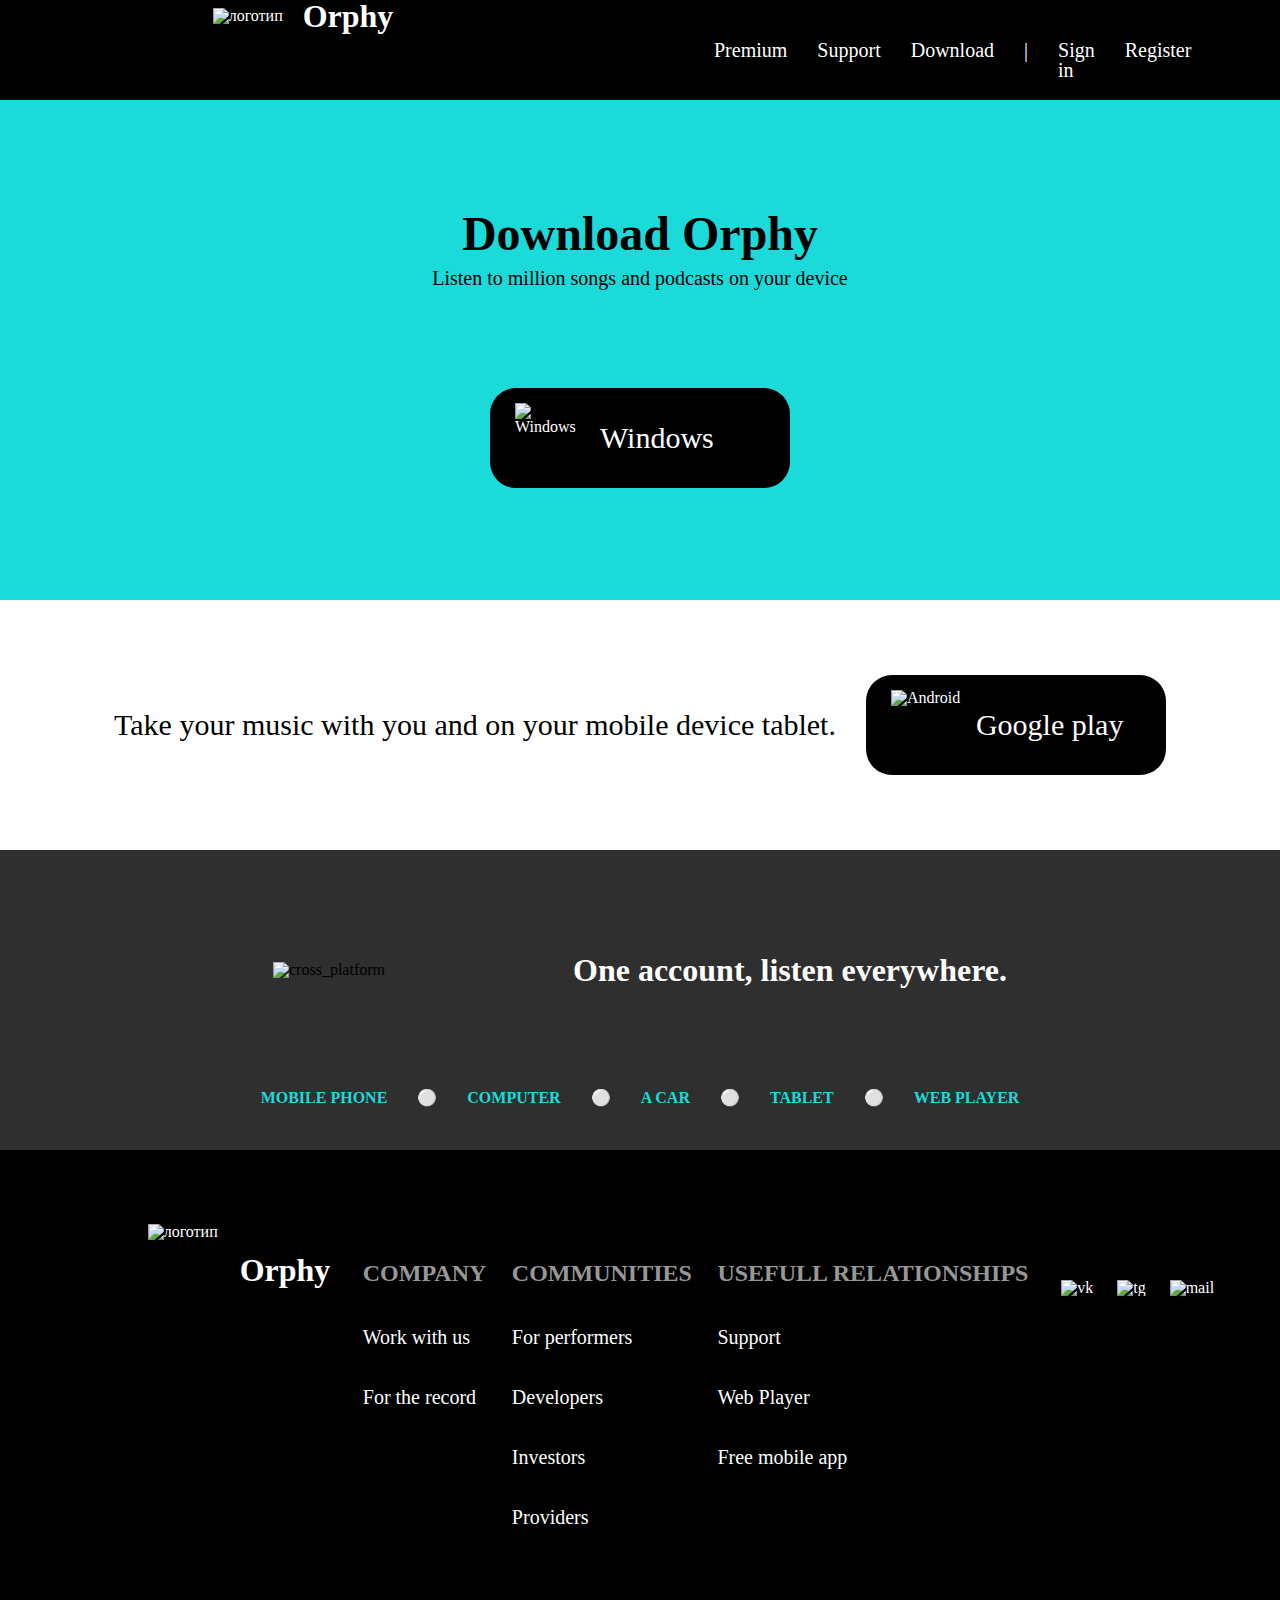
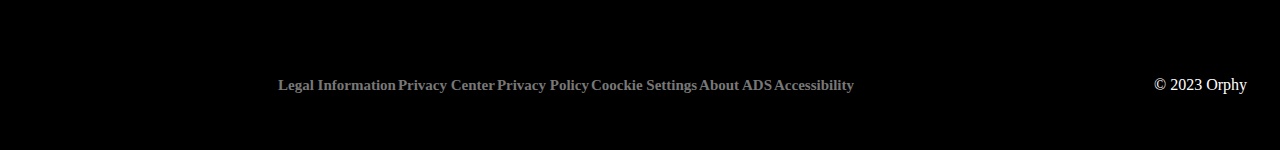
==== index.html @ 83993beb "index -> orphy" ====
<!DOCTYPE html>
<html>
<head>
  <title>Download</title>
  <link rel="icon" href="../images/logo-blue.png" type="image/x-icon">
  <link rel="stylesheet" type="text/css" href="../css/download.css"> 
</head>
<body id="element">
    <div class="header">
        <div class="container_header">
            <a href="main.html">
                <div class="logo">
                    <img src="../images/logo-white.png" width="90" alt="логотип">
                    <div class="logo_name">
                        Orphy
                    </div>
                </div>
            </a>
            <div class="nav">
                <ul calss="hoverlink">
                    <a href="#" id="hoverlink"><li>Premium</li></a>
                    <a href="#" id="hoverlink"><li>Support</li></a>
                    <a href="download.html" id="hoverlink"><li>Download</li></a>
                    <a href="#" id="hoverlink"><li>|</li></a>
                    <a href="authorisation.html" id="hoverlink"><li>Sign in</li></a>
                    <a href="register.html" id="hoverlink"><li>Register</li></a>
                </ul>
            </div>
        </div>
    </div>
    <body>
        <div class="blue_block">
            <div class="container_windows">
                <h1>Download Orphy</h1>
                <h3>Listen to million songs and podcasts on your device</h3>    
                <a class="link_download" href="#">
                    <div class="button_download">
                        <img src="../images/windows.png" alt="Windows">
                        <p>Windows</p>
                    </div>
                </a>
            </div>
        </div>
        <div class="white_block">
            <div class="container_android">
                <p>Take your music with you and on your mobile device tablet.</p>
                <a class="link_download" href="#">
                    <div class="button_download">
                        <img src="../images/play_store.png" alt="Android">
                        <p>Google play</p>
                    </div>
                </a>
            </div>  
        </div>
        <div class="grey_block">
            <div class="container_crossplatform">
                <img src="../images/cross_platform.png" alt="cross_platform">
                    <h2>One account, listen everywhere.</h2>
            </div>
            <div class="list_platforms">
                <ul>
                    <li>MOBILE PHONE</li>
                    <li>⚪</li>
                    <li>COMPUTER</li>
                    <li>⚪</li>
                    <li>A CAR</li>
                    <li>⚪</li>
                    <li>TABLET</li>
                    <li>⚪</li>
                    <li>WEB PLAYER</li>
                </ul>
            </div>
        </div>
    </body>
    <div class="footer">
        <div class="container_footer">
            <div class="logo">
                <img src="../images/logo-white.png" width="92" height="92" alt="логотип">
                <div class="logo_name">
                    Orphy
                </div>
            </div>
            <div class="links">
                <div class="company">
                    <div class="links_name">
                        COMPANY
                    </div>
                    <ul>
                        <li><a href="#" id="hoverlink">Work with us</a></li>
                        <li><a href="#" id="hoverlink">For the record</a></li>
                    </ul>
                </div>
                <div class="communities">
                    <div class="links_name">
                        COMMUNITIES
                    </div>
                    <ul>
                        <li><a href="#" id="hoverlink">For performers</a></li>
                        <li><a href="#" id="hoverlink">Developers</a></li>
                        <li><a href="#" id="hoverlink">Investors</a></li>
                        <li><a href="#" id="hoverlink">Providers</a></li>
                    </ul>
                </div>
                <div class="usefull_relationships">
                    <div class="links_name">
                        USEFULL RELATIONSHIPS
                    </div>
                    <ul>
                        <li><a href="#" id="hoverlink">Support</a></li>
                        <li><a href="#" id="hoverlink">Web Player</a></li>
                        <li><a href="#" id="hoverlink">Free mobile app</a></li>
                    </ul>
                </div>
            </div>
            <div class="social">
                <a target="_blank" href="https://vk.com/just_nir"><img src="../images/vk.png" alt="vk"></a>
                <a target="_blank" href="https://t.me/ishebraindeadxD"><img src="../images/telegram.png" alt="tg"></a>
                <a target="_blank" href="mailto:khloptsev.kolya@mail.ru"><img src="../images/email.png" alt="mail"></a>
            </div>
        </div>
        <div class="list_documents">
            <ul>
                <a href="#" id="hoverlink"><li>Legal Information</li></a>
                <a href="#" id="hoverlink"><li>Privacy Center</li></a>
                <a href="#" id="hoverlink"><li>Privacy Policy</li></a>
                <a href="#" id="hoverlink"><li>Coockie Settings</li></a>
                <a href="#" id="hoverlink"><li>About ADS</li></a>
                <a href="#" id="hoverlink"><li>Accessibility</li></a>
            </ul>
            <div class="copyright">© 2023 Orphy</div>
        </div>
    </div>
</body>
</html>
---- css/download.css ----
@import url(null.css);

body, header, footer {
  font-family: Commissioner;
}

a {
  text-decoration: none;
  color: white;
}

.header {
  height: 100px;
  width: 100%;
  background-color: black;
}

.container_header {
  margin: 0 15%;
  width: 70%;
  height: 100px;
  display: flex;
  justify-content: space-between;
}

.logo {
  width: 222px;
  display: flex;
  align-items: center;  
  justify-content: center;
}

.logo_name {
  font-size: 32px;
  font-weight: 600;
  color: white;
}
.nav {
  margin: 40px auto 40px 300px;
  width: 100%;
  color: white;
}

.nav a {
  text-decoration: none;
  color: white;
}

.nav ul {
  display: flex;
  gap: 30px;
  justify-content: end;
}

.nav ul li {
  font-weight: 500;
  font-size: 20px;
}

.blue_block {
  background-color: #1bdada;
  height: 500px;
  width: 100%;
  display: flex;
  flex-direction: column;
}

.container_windows h1, h3 {
  margin-top: 10px;
}
h1 {
  font-size: 48px;
  font-weight: 700;
}

h2 {
  font-size: 32px;
}

h3 {
  font-size: 20px;
  font-weight: 500;
}

.container_windows {
  margin-top: 100px;
  width: 100%;
  display: flex;
  justify-content: center;
  flex-direction: column;
  align-items: center;
}

.container_windows .link_download {
  margin-top: 100px;
}

.button_download a {
  display: flex;
  align-items: center;
}

.button_download {
  background-color: black;
  width: 300px;
  height: 100px;
  border-radius: 26px;
  display: flex;
  align-items: center;
}

.button_download p {
  font-size: 30px;
  font-weight: 500;
  color: white;
  margin-left: 15px;
}

.button_download img {
  width: 70px;
  height: 70px;
  margin-left: 25px;  
}

.link_download {
  text-decoration: none;
}

.white_block {
  height: 250px;
  display: flex;
  align-items: center;
  justify-content: center;
}

.white_block p {
  font-size: 30px;
}

.container_android > p {
  font-weight: 500;
}

.container_android {
  display: flex;
  align-items: center;
}

.white_block .button_download {
  margin-left: 30px;
}

.grey_block {
  background-color: #2f2f2f;
  height: 300px;
  display: flex;
  flex-direction: column;
}

.container_crossplatform {
  display: flex;
  align-items: center;
  justify-content: center;
  height: 80%;
  gap: 70px;
}

.container_crossplatform img {
  width: 200px;
}

.container_crossplatform h2 {
  color: white;
  margin-left: 30px;
  font-weight: bold;
}

.list_platforms {
  width: 70%;
  margin-left: 15%;
}

.list_platforms ul {
  display: flex;
  justify-content: center;
  gap: 30px;
}

.list_platforms li {
  color:#1bdada;
  font-weight: bolder;
}

.footer {
  background-color: black;
  height: 600px;
  color: white;
}

.container_footer {
  padding-top: 70px;
  margin-left: 10%;
  display: flex;
}

.links {
  display: flex;
  justify-content: space-around;
  width: 60%;
  margin-top: 40px;
}

.links_name {
  color: #979797;
  font-family: Commissioner;
  font-size: 24px;
  font-style: normal;
  font-weight: 600;
  line-height: normal;
}

.links ul li {
  margin-top: 40px;
  font-size: 20px;
}

.container_footer .logo {
  height: 100px;
}

.links a {
  text-decoration: none;
  color: white;
}

.social {
  margin-top: 60px;
  gap: 20px;
  width: 20%;
}

.social img {
  margin-left: 20px;
}

.list_documents ul {
  margin-top: 150px;
  margin-left: 150px;
  display: flex;
  width: 50%;
  justify-content: space-between;
}
.list_documents a {
  text-decoration: none;
  color: #777;
  font-family: Commissioner;
  font-size: 15px;
  font-style: normal;
  font-weight: 600;
  line-height: normal;
}

.list_documents {
  display: flex;
  margin-left: 10%;
}

.copyright {
  margin-top: 150px;
  margin-left: 300px;
}

#element::-webkit-scrollbar-thumb {
  border-radius: 7px;
  background-color: #11a2a2;
}
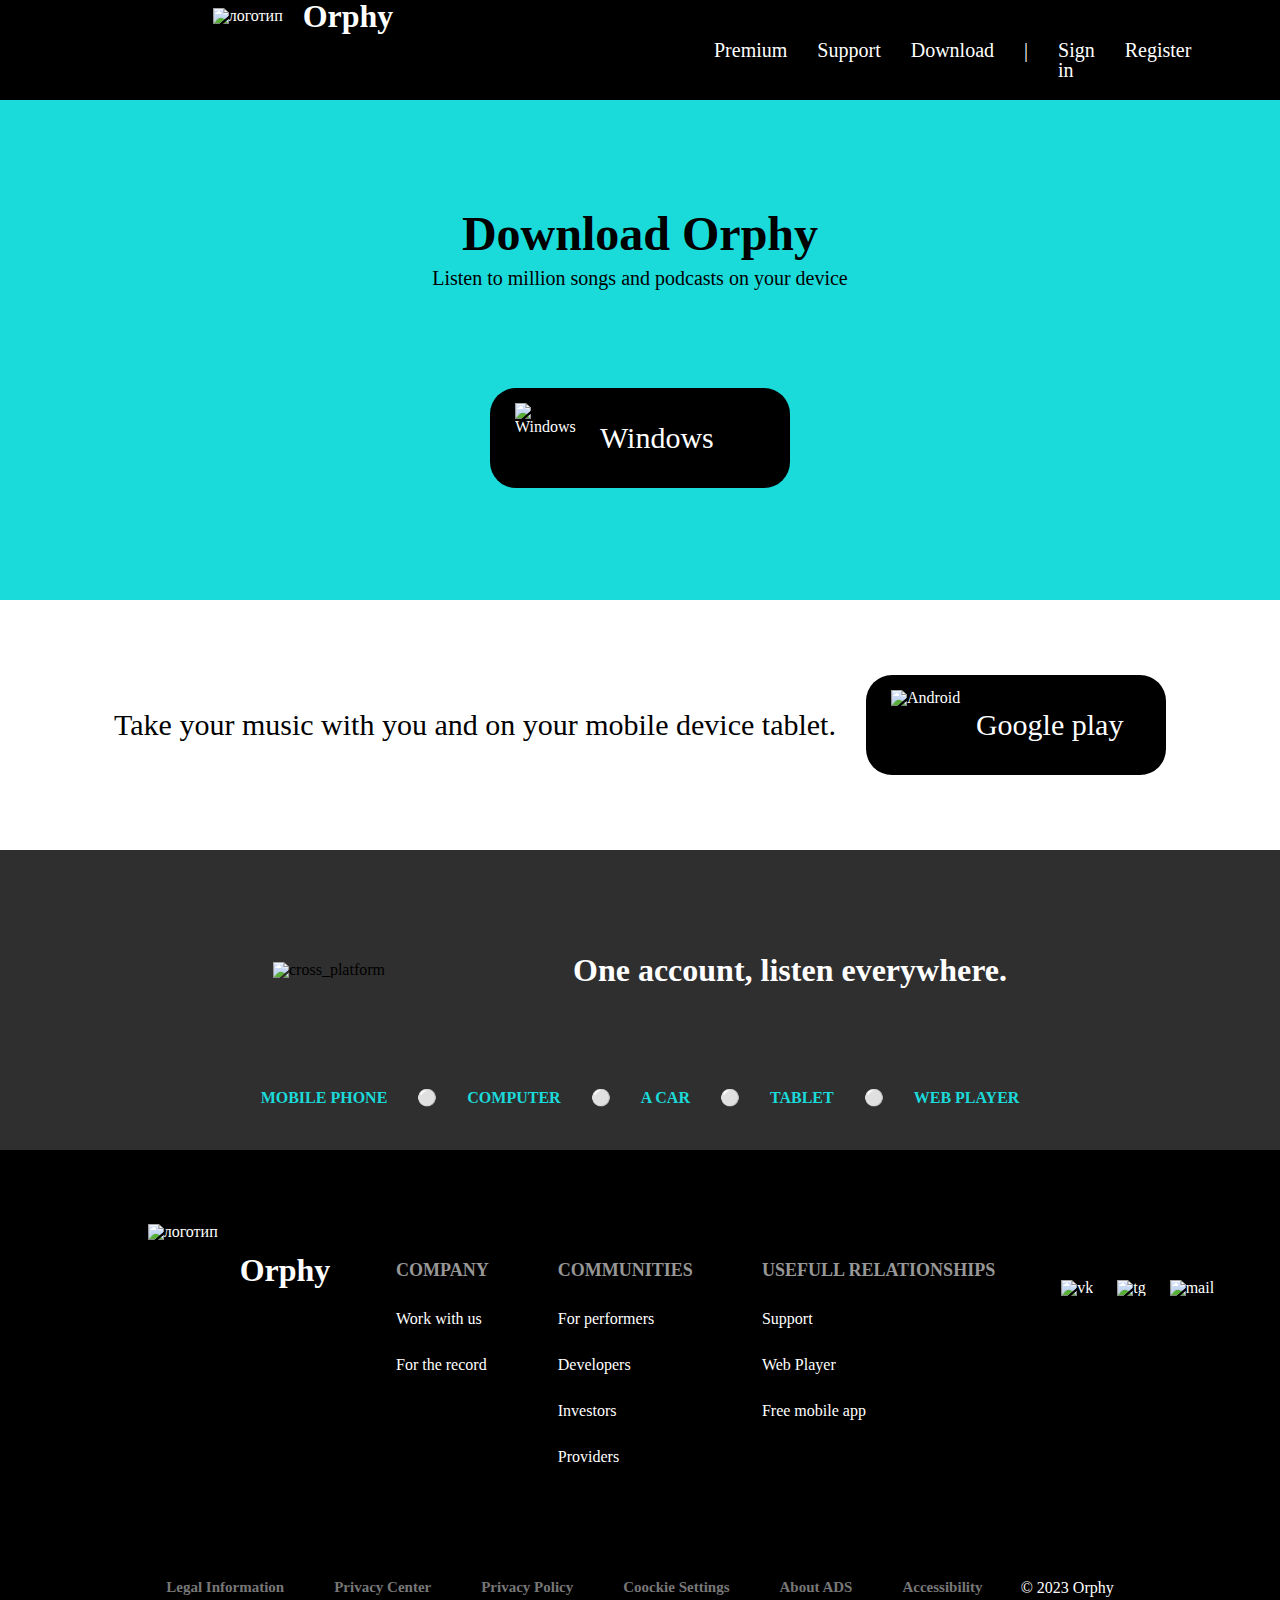
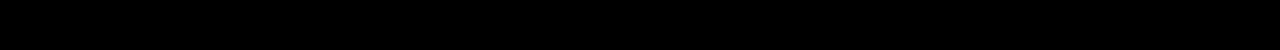
==== commit 444a1893: "fixed bugs after replace + footer" ====
--- a/index.html
+++ b/index.html
@@ -2,15 +2,15 @@
 <html>
 <head>
   <title>Download</title>
-  <link rel="icon" href="../images/logo-blue.png" type="image/x-icon">
-  <link rel="stylesheet" type="text/css" href="../css/download.css"> 
+  <link rel="icon" href="images/logo-blue.png" type="image/x-icon">
+  <link rel="stylesheet" type="text/css" href="css/download.css"> 
 </head>
 <body id="element">
     <div class="header">
         <div class="container_header">
             <a href="main.html">
                 <div class="logo">
-                    <img src="../images/logo-white.png" width="90" alt="логотип">
+                    <img src="images/logo-white.png" width="90" alt="логотип">
                     <div class="logo_name">
                         Orphy
                     </div>
@@ -35,7 +35,7 @@
                 <h3>Listen to million songs and podcasts on your device</h3>    
                 <a class="link_download" href="#">
                     <div class="button_download">
-                        <img src="../images/windows.png" alt="Windows">
+                        <img src="images/windows.png" alt="Windows">
                         <p>Windows</p>
                     </div>
                 </a>
@@ -46,7 +46,7 @@
                 <p>Take your music with you and on your mobile device tablet.</p>
                 <a class="link_download" href="#">
                     <div class="button_download">
-                        <img src="../images/play_store.png" alt="Android">
+                        <img src="images/play_store.png" alt="Android">
                         <p>Google play</p>
                     </div>
                 </a>
@@ -54,7 +54,7 @@
         </div>
         <div class="grey_block">
             <div class="container_crossplatform">
-                <img src="../images/cross_platform.png" alt="cross_platform">
+                <img src="images/cross_platform.png" alt="cross_platform">
                     <h2>One account, listen everywhere.</h2>
             </div>
             <div class="list_platforms">
@@ -75,7 +75,7 @@
     <div class="footer">
         <div class="container_footer">
             <div class="logo">
-                <img src="../images/logo-white.png" width="92" height="92" alt="логотип">
+                <img src="images/logo-white.png" width="92" height="92" alt="логотип">
                 <div class="logo_name">
                     Orphy
                 </div>
@@ -113,9 +113,9 @@
                 </div>
             </div>
             <div class="social">
-                <a target="_blank" href="https://vk.com/just_nir"><img src="../images/vk.png" alt="vk"></a>
-                <a target="_blank" href="https://t.me/ishebraindeadxD"><img src="../images/telegram.png" alt="tg"></a>
-                <a target="_blank" href="mailto:khloptsev.kolya@mail.ru"><img src="../images/email.png" alt="mail"></a>
+                <a target="_blank" href="https://vk.com/just_nir"><img src="images/vk.png" alt="vk"></a>
+                <a target="_blank" href="https://t.me/ishebraindeadxD"><img src="images/telegram.png" alt="tg"></a>
+                <a target="_blank" href="mailto:khloptsev.kolya@mail.ru"><img src="images/email.png" alt="mail"></a>
             </div>
         </div>
         <div class="list_documents">
--- a/css/download.css
+++ b/css/download.css
@@ -193,7 +193,7 @@
 
 .footer {
   background-color: black;
-  height: 600px;
+  height: 500px;
   color: white;
 }
 
@@ -204,8 +204,9 @@
 }
 
 .links {
-  display: flex;
-  justify-content: space-around;
+  justify-content: center;
+  display: flex;
+  gap: 10%;
   width: 60%;
   margin-top: 40px;
 }
@@ -213,15 +214,15 @@
 .links_name {
   color: #979797;
   font-family: Commissioner;
-  font-size: 24px;
+  font-size: 18px;
   font-style: normal;
   font-weight: 600;
   line-height: normal;
 }
 
 .links ul li {
-  margin-top: 40px;
-  font-size: 20px;
+  margin-top: 30px;
+  font-size: 16px;
 }
 
 .container_footer .logo {
@@ -244,11 +245,10 @@
 }
 
 .list_documents ul {
-  margin-top: 150px;
-  margin-left: 150px;
-  display: flex;
-  width: 50%;
-  justify-content: space-between;
+  margin-top: 50px;
+  display: flex;
+  gap: 50px;
+  align-items: center;
 }
 .list_documents a {
   text-decoration: none;
@@ -261,13 +261,14 @@
 }
 
 .list_documents {
-  display: flex;
-  margin-left: 10%;
+  margin: 5% 10% 0 10%;
+  display: flex;
+  width: 80%;
+  justify-content: space-evenly;
 }
 
 .copyright {
-  margin-top: 150px;
-  margin-left: 300px;
+  align-self:last baseline;
 }
 
 #element::-webkit-scrollbar-thumb {
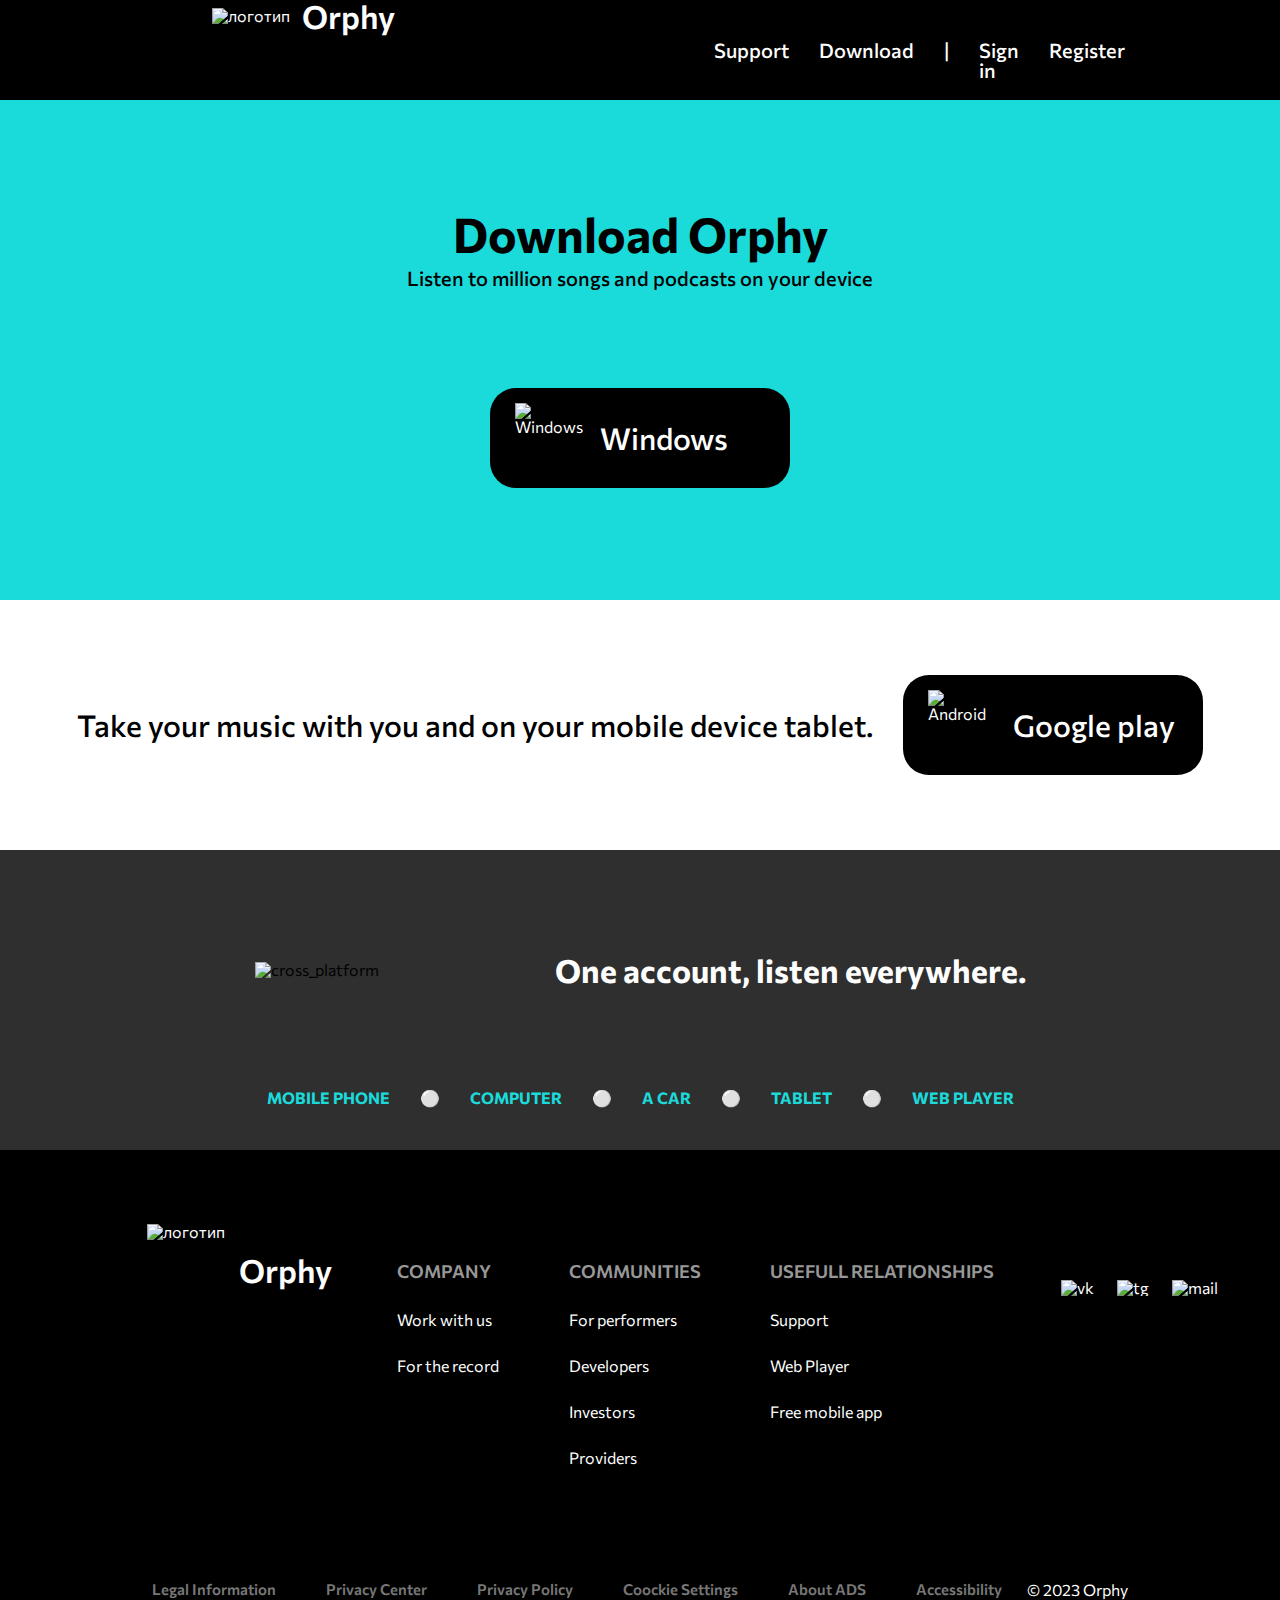
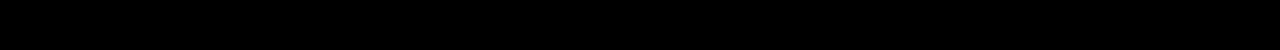
==== commit 178f1d7b: "reworked arrows + testing fonts" ====
--- a/index.html
+++ b/index.html
@@ -2,6 +2,9 @@
 <html>
 <head>
   <title>Download</title>
+  <link rel="preconnect" href="https://fonts.googleapis.com">
+    <link rel="preconnect" href="https://fonts.gstatic.com" crossorigin>
+    <link href="https://fonts.googleapis.com/css2?family=Commissioner:wght@100;200;300;400;500;600;700;800;900&display=swap" rel="stylesheet">
   <link rel="icon" href="images/logo-blue.png" type="image/x-icon">
   <link rel="stylesheet" type="text/css" href="css/download.css"> 
 </head>
@@ -18,9 +21,8 @@
             </a>
             <div class="nav">
                 <ul calss="hoverlink">
-                    <a href="#" id="hoverlink"><li>Premium</li></a>
-                    <a href="#" id="hoverlink"><li>Support</li></a>
-                    <a href="download.html" id="hoverlink"><li>Download</li></a>
+                    <a href="support.html" id="hoverlink"><li>Support</li></a>
+                    <a href="#" id="hoverlink"><li>Download</li></a>
                     <a href="#" id="hoverlink"><li>|</li></a>
                     <a href="authorisation.html" id="hoverlink"><li>Sign in</li></a>
                     <a href="register.html" id="hoverlink"><li>Register</li></a>
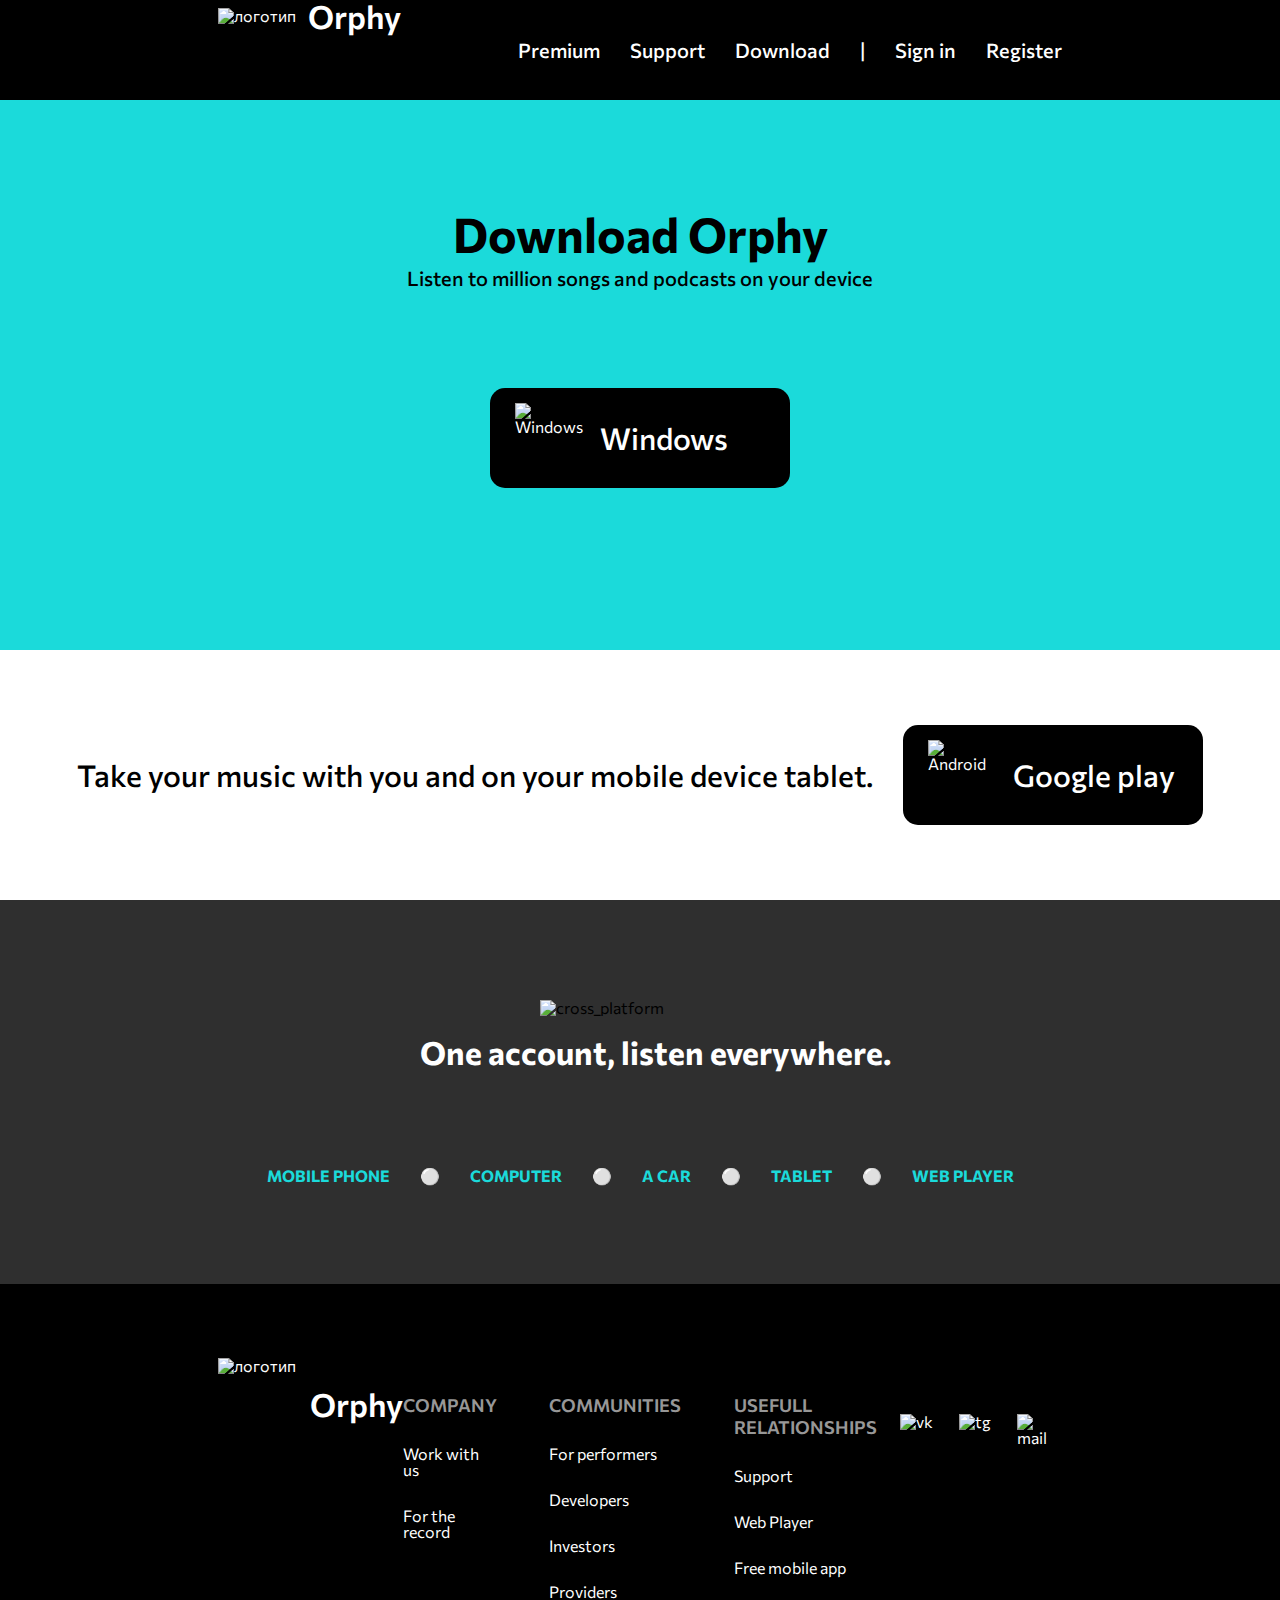
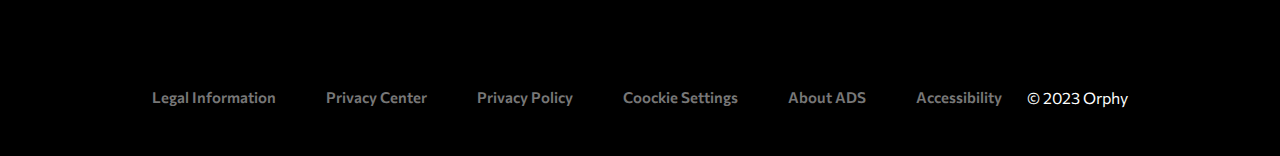
==== commit 241beb90: "hoverlink + btn download anim" ====
--- a/index.html
+++ b/index.html
@@ -3,8 +3,8 @@
 <head>
   <title>Download</title>
   <link rel="preconnect" href="https://fonts.googleapis.com">
-    <link rel="preconnect" href="https://fonts.gstatic.com" crossorigin>
-    <link href="https://fonts.googleapis.com/css2?family=Commissioner:wght@100;200;300;400;500;600;700;800;900&display=swap" rel="stylesheet">
+  <link rel="preconnect" href="https://fonts.gstatic.com" crossorigin>
+  <link href="https://fonts.googleapis.com/css2?family=Commissioner:wght@100;200;300;400;500;600;700;800;900&display=swap" rel="stylesheet">
   <link rel="icon" href="images/logo-blue.png" type="image/x-icon">
   <link rel="stylesheet" type="text/css" href="css/download.css"> 
 </head>
@@ -20,60 +20,59 @@
                 </div>
             </a>
             <div class="nav">
-                <ul calss="hoverlink">
-                    <a href="support.html" id="hoverlink"><li>Support</li></a>
-                    <a href="#" id="hoverlink"><li>Download</li></a>
-                    <a href="#" id="hoverlink"><li>|</li></a>
-                    <a href="authorisation.html" id="hoverlink"><li>Sign in</li></a>
-                    <a href="register.html" id="hoverlink"><li>Register</li></a>
+                <ul class="hoverlink">
+                    <a href="premium.html"><li>Premium</li></a>
+                    <a href="support.html"><li>Support</li></a>
+                    <a href="#"><li>Download</li></a>
+                    <a href="#"><li>|</li></a>
+                    <a href="authorisation.html"><li>Sign in</li></a>
+                    <a href="register.html"><li>Register</li></a>
                 </ul>
             </div>
         </div>
     </div>
-    <body>
-        <div class="blue_block">
-            <div class="container_windows">
-                <h1>Download Orphy</h1>
-                <h3>Listen to million songs and podcasts on your device</h3>    
-                <a class="link_download" href="#">
-                    <div class="button_download">
-                        <img src="images/windows.png" alt="Windows">
-                        <p>Windows</p>
-                    </div>
-                </a>
-            </div>
+    <div class="blue_block">
+        <div class="container_windows">
+            <h1>Download Orphy</h1>
+            <h3>Listen to million songs and podcasts on your device</h3>    
+            <a class="link_download" href="#">
+                <div class="button_download">
+                    <img src="images/windows.png" alt="Windows">
+                    <p>Windows</p>
+                </div>
+            </a>
         </div>
-        <div class="white_block">
-            <div class="container_android">
-                <p>Take your music with you and on your mobile device tablet.</p>
-                <a class="link_download" href="#">
-                    <div class="button_download">
-                        <img src="images/play_store.png" alt="Android">
-                        <p>Google play</p>
-                    </div>
-                </a>
-            </div>  
+    </div>
+    <div class="white_block">
+        <div class="container_android">
+            <p>Take your music with you and on your mobile device tablet.</p>
+            <a class="link_download" href="#">
+                <div class="button_download">
+                    <img src="images/play_store.png" alt="Android">
+                    <p>Google play</p>
+                </div>
+            </a>
+        </div>  
+    </div>
+    <div class="grey_block">
+        <div class="container_crossplatform">
+            <img src="images/cross_platform.png" alt="cross_platform">
+            <h2>One account, listen everywhere.</h2>
         </div>
-        <div class="grey_block">
-            <div class="container_crossplatform">
-                <img src="images/cross_platform.png" alt="cross_platform">
-                    <h2>One account, listen everywhere.</h2>
-            </div>
-            <div class="list_platforms">
-                <ul>
-                    <li>MOBILE PHONE</li>
-                    <li>⚪</li>
-                    <li>COMPUTER</li>
-                    <li>⚪</li>
-                    <li>A CAR</li>
-                    <li>⚪</li>
-                    <li>TABLET</li>
-                    <li>⚪</li>
-                    <li>WEB PLAYER</li>
-                </ul>
-            </div>
+        <div class="list_platforms">
+            <ul>
+                <li>MOBILE PHONE</li>
+                <li>⚪</li>
+                <li>COMPUTER</li>
+                <li>⚪</li>
+                <li>A CAR</li>
+                <li>⚪</li>
+                <li>TABLET</li>
+                <li>⚪</li>
+                <li>WEB PLAYER</li>
+            </ul>
         </div>
-    </body>
+    </div>
     <div class="footer">
         <div class="container_footer">
             <div class="logo">
@@ -87,30 +86,30 @@
                     <div class="links_name">
                         COMPANY
                     </div>
-                    <ul>
-                        <li><a href="#" id="hoverlink">Work with us</a></li>
-                        <li><a href="#" id="hoverlink">For the record</a></li>
+                    <ul class="hoverlink">
+                        <li><a href="#">Work with us</a></li>
+                        <li><a href="#">For the record</a></li>
                     </ul>
                 </div>
                 <div class="communities">
                     <div class="links_name">
                         COMMUNITIES
                     </div>
-                    <ul>
-                        <li><a href="#" id="hoverlink">For performers</a></li>
-                        <li><a href="#" id="hoverlink">Developers</a></li>
-                        <li><a href="#" id="hoverlink">Investors</a></li>
-                        <li><a href="#" id="hoverlink">Providers</a></li>
+                    <ul class="hoverlink">
+                        <li><a href="#">For performers</a></li>
+                        <li><a href="#">Developers</a></li>
+                        <li><a href="#">Investors</a></li>
+                        <li><a href="#">Providers</a></li>
                     </ul>
                 </div>
                 <div class="usefull_relationships">
                     <div class="links_name">
                         USEFULL RELATIONSHIPS
                     </div>
-                    <ul>
-                        <li><a href="#" id="hoverlink">Support</a></li>
-                        <li><a href="#" id="hoverlink">Web Player</a></li>
-                        <li><a href="#" id="hoverlink">Free mobile app</a></li>
+                    <ul class="hoverlink">
+                        <li><a href="#">Support</a></li>
+                        <li><a href="#">Web Player</a></li>
+                        <li><a href="#">Free mobile app</a></li>
                     </ul>
                 </div>
             </div>
@@ -121,13 +120,13 @@
             </div>
         </div>
         <div class="list_documents">
-            <ul>
-                <a href="#" id="hoverlink"><li>Legal Information</li></a>
-                <a href="#" id="hoverlink"><li>Privacy Center</li></a>
-                <a href="#" id="hoverlink"><li>Privacy Policy</li></a>
-                <a href="#" id="hoverlink"><li>Coockie Settings</li></a>
-                <a href="#" id="hoverlink"><li>About ADS</li></a>
-                <a href="#" id="hoverlink"><li>Accessibility</li></a>
+            <ul class="hoverlink">
+                <a href="#"><li>Legal Information</li></a>
+                <a href="#"><li>Privacy Center</li></a>
+                <a href="#"><li>Privacy Policy</li></a>
+                <a href="#"><li>Coockie Settings</li></a>
+                <a href="#"><li>About ADS</li></a>
+                <a href="#"><li>Accessibility</li></a>
             </ul>
             <div class="copyright">© 2023 Orphy</div>
         </div>
--- a/css/download.css
+++ b/css/download.css
@@ -16,8 +16,8 @@
 }
 
 .container_header {
-  margin: 0 15%;
-  width: 70%;
+  margin: 0 17%;
+  width: 66%;
   height: 100px;
   display: flex;
   justify-content: space-between;
@@ -27,7 +27,7 @@
   width: 222px;
   display: flex;
   align-items: center;  
-  justify-content: center;
+  justify-content: start;
 }
 
 .logo_name {
@@ -36,7 +36,7 @@
   color: white;
 }
 .nav {
-  margin: 40px auto 40px 300px;
+  margin: 40px auto 40px 0;
   width: 100%;
   color: white;
 }
@@ -58,8 +58,9 @@
 }
 
 .blue_block {
+  padding-bottom: 100px;
   background-color: #1bdada;
-  height: 500px;
+  height: 50vh;
   width: 100%;
   display: flex;
   flex-direction: column;
@@ -103,10 +104,20 @@
 .button_download {
   background-color: black;
   width: 300px;
-  height: 100px;
-  border-radius: 26px;
-  display: flex;
-  align-items: center;
+  height: 100px;  
+  border-radius: 15px;
+  display: flex;
+  align-items: center;
+}
+
+.container_windows .link_download:hover {
+  margin-top: 85px;
+  transition: margin-top 1s;
+}
+
+.container_android .link_download:hover {
+  margin-top: -20px;
+  transition: margin-top 1s;
 }
 
 .button_download p {
@@ -124,6 +135,7 @@
 
 .link_download {
   text-decoration: none;
+  transition: margin-top 1s;
 }
 
 .white_block {
@@ -151,18 +163,21 @@
 }
 
 .grey_block {
+  padding: 100px 0;
   background-color: #2f2f2f;
-  height: 300px;
+  height: auto;
   display: flex;
   flex-direction: column;
 }
 
 .container_crossplatform {
   display: flex;
-  align-items: center;
-  justify-content: center;
-  height: 80%;
-  gap: 70px;
+  flex-direction: column;
+  align-items: center;
+  justify-content: center;
+  height: 100%;
+  gap: 20px;
+  padding-bottom: 100px;
 }
 
 .container_crossplatform img {
@@ -193,21 +208,22 @@
 
 .footer {
   background-color: black;
-  height: 500px;
-  color: white;
+  color: white;
+  height: auto;
 }
 
 .container_footer {
   padding-top: 70px;
-  margin-left: 10%;
-  display: flex;
+  margin: 0 17%;
+  display: flex;
+  width: 66%;
 }
 
 .links {
   justify-content: center;
   display: flex;
   gap: 10%;
-  width: 60%;
+  width: 100%;
   margin-top: 40px;
 }
 
@@ -235,13 +251,27 @@
 }
 
 .social {
+  display: flex;
+  justify-content: end;
   margin-top: 60px;
-  gap: 20px;
-  width: 20%;
+  gap: 10%;
+}
+
+.social a {
+  display: flex;
+  width: 45px;
+  height: 45px;
+}
+
+.social img:hover {
+  transition: filter 0.5s;
+  filter: brightness(0.7);
 }
 
 .social img {
-  margin-left: 20px;
+  width: 45px;
+  height: 45px;
+  transition: filter 0.5s;
 }
 
 .list_documents ul {
@@ -261,10 +291,11 @@
 }
 
 .list_documents {
-  margin: 5% 10% 0 10%;
+  margin: 3% 10% 0 10%;
   display: flex;
   width: 80%;
   justify-content: space-evenly;
+  padding-bottom: 50px;
 }
 
 .copyright {
